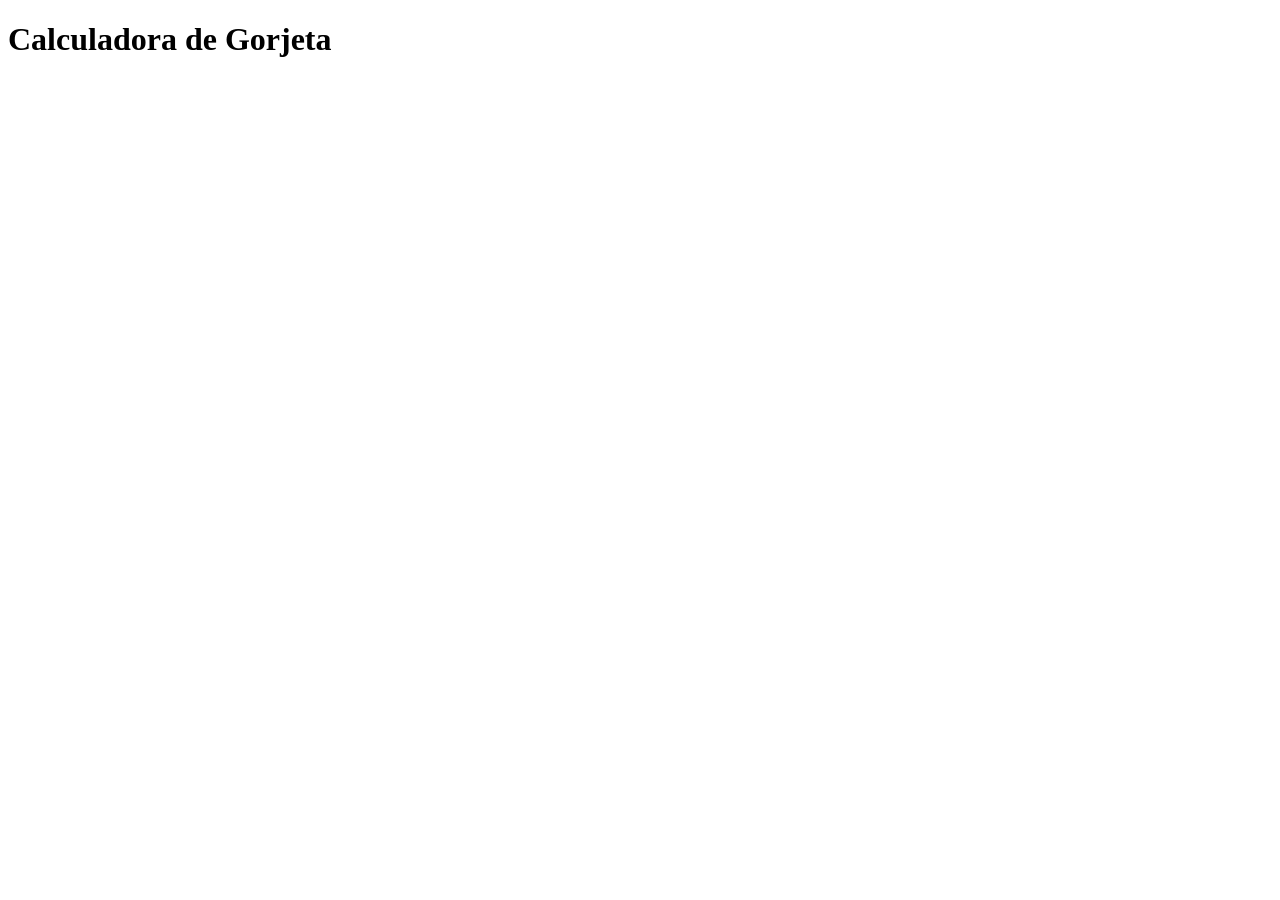
==== index.html @ b13d737b "primeiro commit do HTML" ====
<!DOCTYPE html>
<html lang="en">
<head>
    <meta charset="UTF-8">
    <meta name="viewport" content="width=device-width, initial-scale=1.0">
    <title>Calculadora de Gorjeta</title>
</head>
<body>
    <h1>Calculadora de Gorjeta</h1>
</body>
</html>
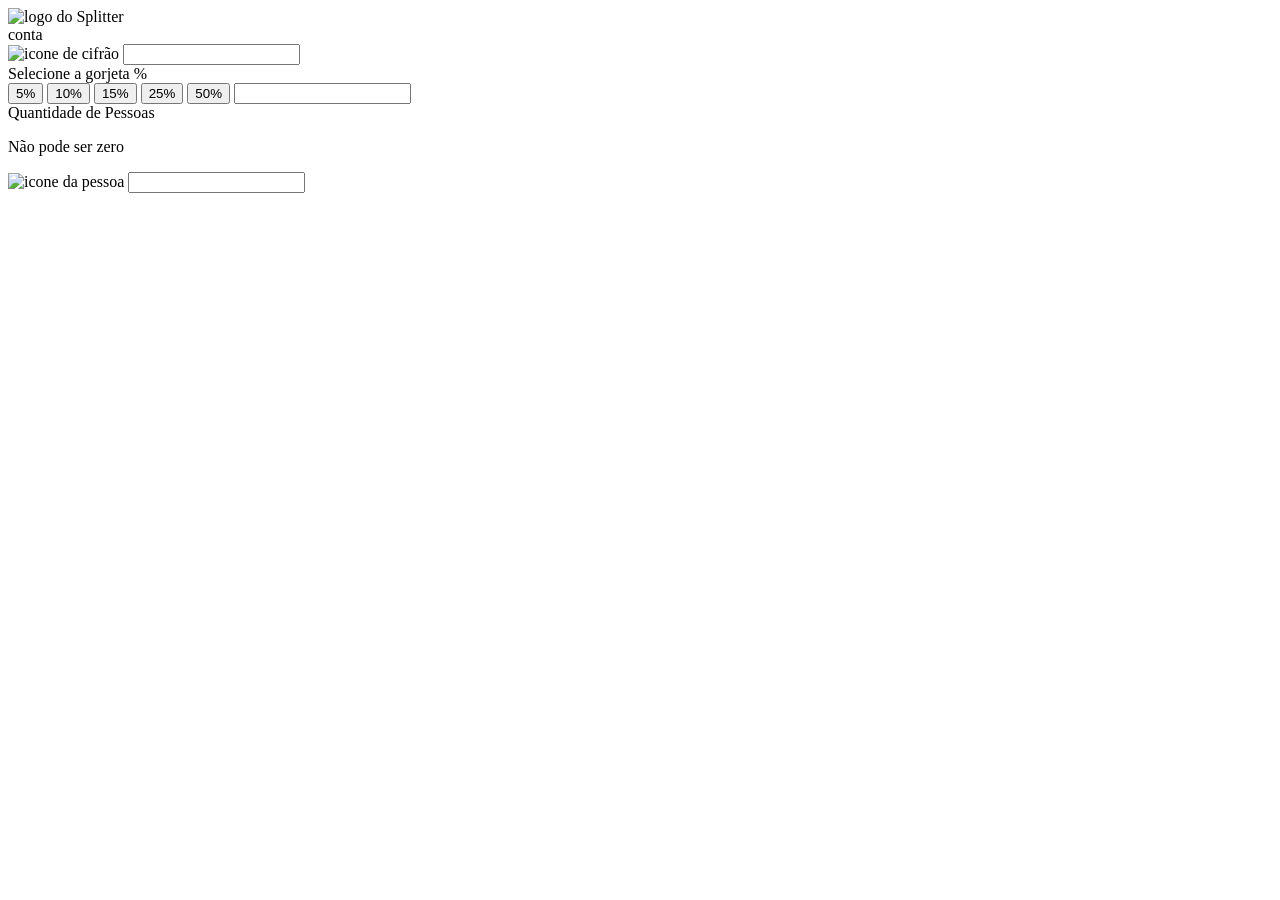
==== commit 01691ff9: "Segundo commit do HTML" ====
--- a/index.html
+++ b/index.html
@@ -6,6 +6,44 @@
     <title>Calculadora de Gorjeta</title>
 </head>
 <body>
-    <h1>Calculadora de Gorjeta</h1>
+    <header>
+        <img src="./images/logo.svg" alt="logo do Splitter">
+    </header>
+
+    <main>
+        <section class="informacoes">
+            <form action="">
+                <div class="conta">
+                    <label for="conta">conta</label>
+                    <div>
+                        <img src="./images/icon-dollar.svg" alt="icone de cifrão">
+                        <input type="number" name="conta" id="conta">
+                    </div>
+                </div>
+
+                <div class="gorjeta">
+                    <label for="outra">Selecione a gorjeta %</label>
+
+                    <div>
+                        <input type="button" value="5%">
+                        <input type="button" value="10%">
+                        <input type="button" value="15%">
+                        <input type="button" value="25%">
+                        <input type="button" value="50%">
+                        <input type="number" name="outra" id="outra">
+                    </div>
+                </div>
+
+                <div class="pessoas">
+                    <label for="conta">Quantidade de Pessoas</label>
+                    <p>Não pode ser zero</p>
+                    <div>
+                        <img src="./images/icon-person.svg" alt="icone da pessoa">
+                        <input type="number" name="conta" id="conta">
+                    </div>
+                </div>
+            </form>
+        </section>
+    </main>
 </body>
 </html>
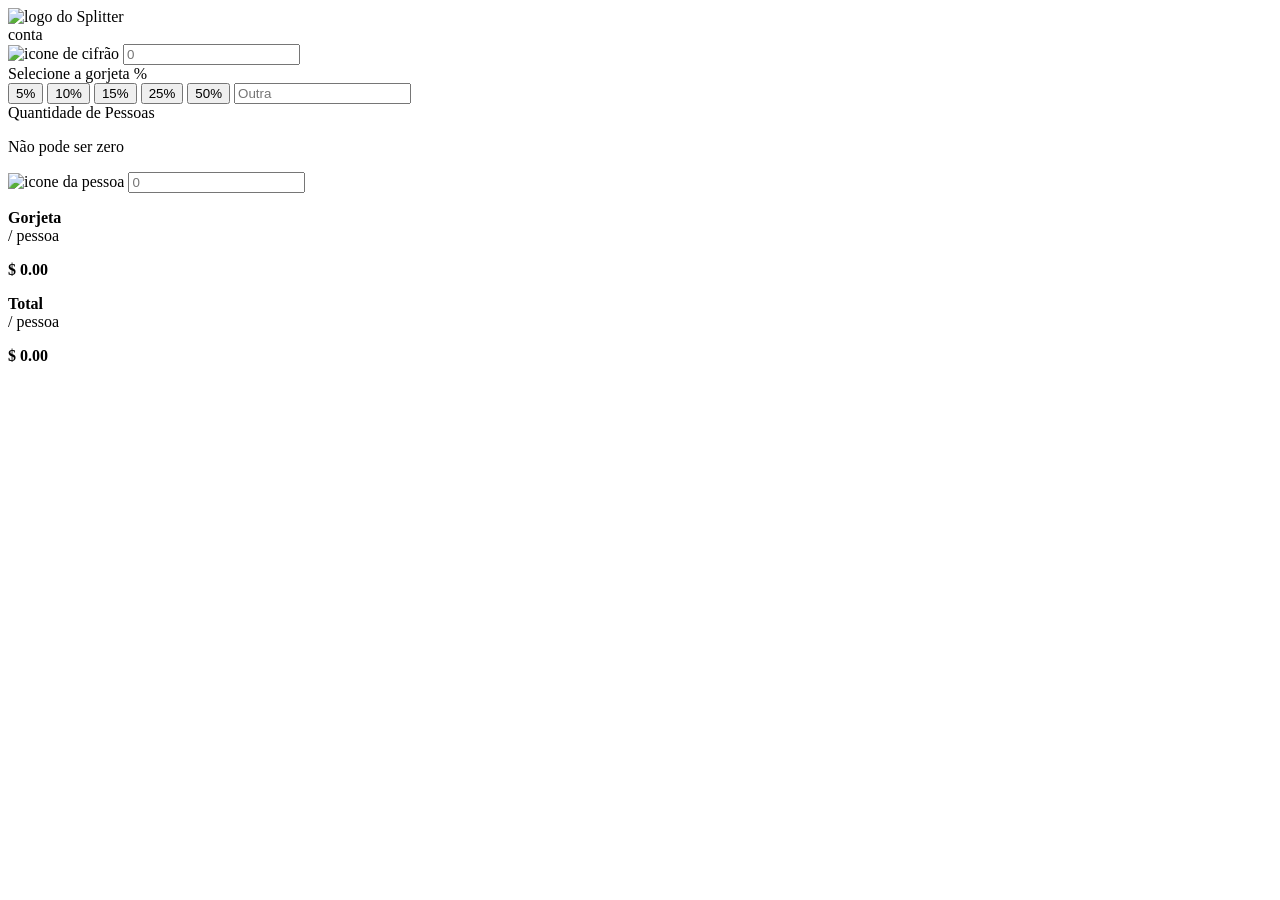
==== commit 4ed8419a: "Terceiro commit do HTML" ====
--- a/index.html
+++ b/index.html
@@ -17,7 +17,7 @@
                     <label for="conta">conta</label>
                     <div>
                         <img src="./images/icon-dollar.svg" alt="icone de cifrão">
-                        <input type="number" name="conta" id="conta">
+                        <input type="number" name="conta" id="conta" placeholder="0">
                     </div>
                 </div>
 
@@ -30,20 +30,40 @@
                         <input type="button" value="15%">
                         <input type="button" value="25%">
                         <input type="button" value="50%">
-                        <input type="number" name="outra" id="outra">
+                        <input type="number" name="outra" id="outra" placeholder="Outra">
                     </div>
                 </div>
 
                 <div class="pessoas">
-                    <label for="conta">Quantidade de Pessoas</label>
+                    <label for="pessoas">Quantidade de Pessoas</label>
                     <p>Não pode ser zero</p>
                     <div>
                         <img src="./images/icon-person.svg" alt="icone da pessoa">
-                        <input type="number" name="conta" id="conta">
+                        <input type="number" name="pessoas" id="pessoas" placeholder="0">
                     </div>
                 </div>
             </form>
         </section>
+
+        <section class="resultados">
+            <div class="gorjeta-total">
+                <p>
+                    <strong>Gorjeta</strong> <br>
+                    / pessoa
+                </p>
+
+                <strong>$ 0.00</strong>
+            </div>
+
+            <div class="total">
+                <p>
+                    <strong>Total</strong> <br>
+                    / pessoa
+                </p>
+
+                <strong>$ 0.00</strong>
+            </div>
+        </section>
     </main>
 </body>
 </html>
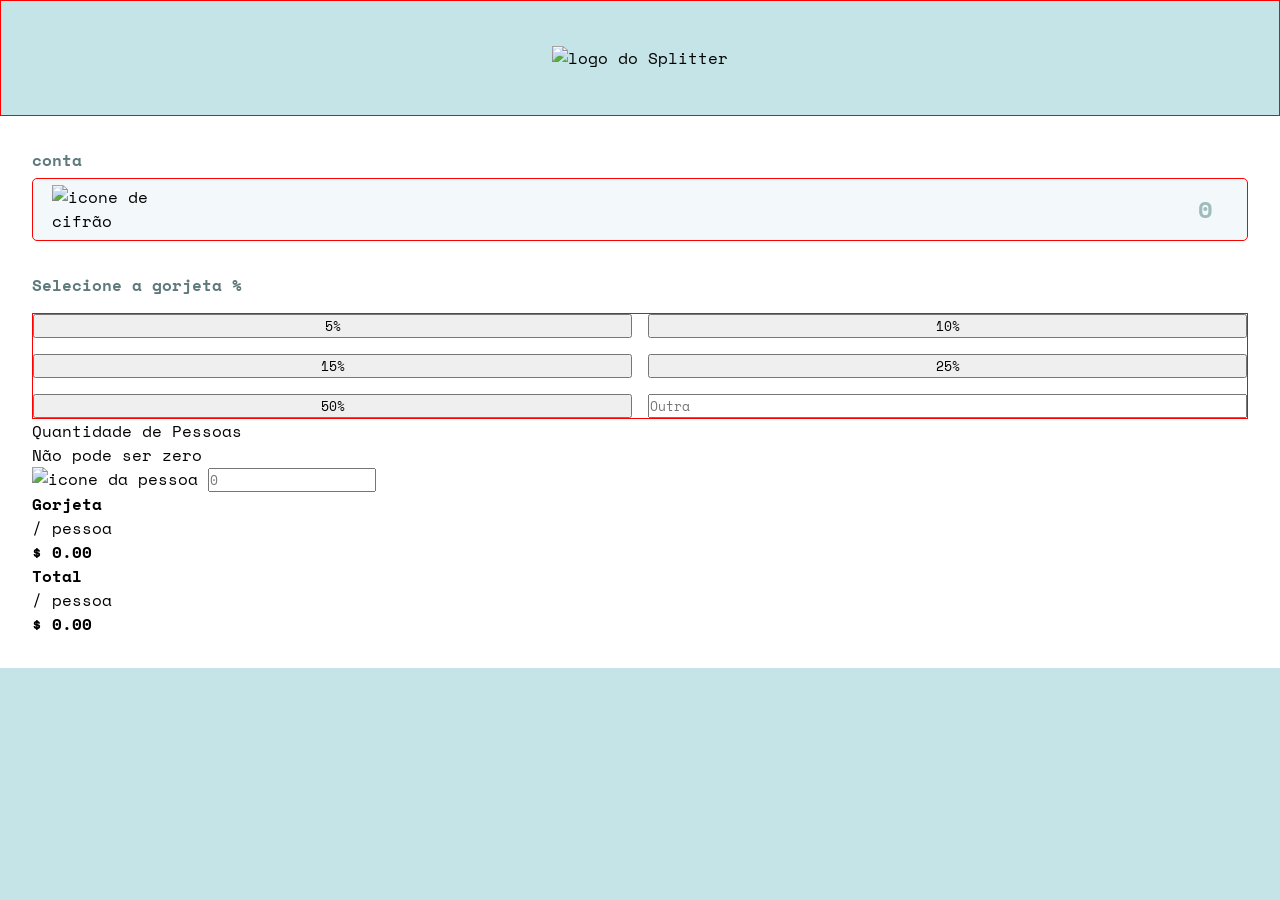
==== commit b214f881: "terceiro commit do CSS" ====
--- a/index.html
+++ b/index.html
@@ -3,6 +3,10 @@
 <head>
     <meta charset="UTF-8">
     <meta name="viewport" content="width=device-width, initial-scale=1.0">
+    <link rel="stylesheet" href="style.css">
+    <link rel="preconnect" href="https://fonts.googleapis.com">
+    <link rel="preconnect" href="https://fonts.gstatic.com" crossorigin>
+    <link href="https://fonts.googleapis.com/css2?family=Space+Mono:ital,wght@0,400;0,700;1,400;1,700&display=swap" rel="stylesheet">
     <title>Calculadora de Gorjeta</title>
 </head>
 <body>
--- a/style.css
+++ b/style.css
@@ -0,0 +1,91 @@
+* {
+    margin: 0;
+    padding: 0;
+    box-sizing: border-box;
+    font-family: "Space Mono", serif;
+}
+
+:root {
+    --green-100: #F3F9FA;
+    --green-200: #C5E4E7;
+    --green-300: #9EBBBD;
+    --green-400: #7F9D9F;
+    --green-500: #5E7A7D;
+    --green-600: #547878;
+    --green-700: #3D6666;
+    --green-800: #00474B;
+    --light-green: #26C2AE;
+    --white: #FFFFFF;
+
+
+}
+
+body {
+    background-color: var(--green-200);
+}
+
+header {
+    border: 1px solid red;
+    display: flex;
+    justify-content: center;
+    padding-block: 2.8rem;
+}
+
+main {
+    background-color: var(--white);
+    padding: 2rem;
+
+}
+
+.conta {
+    margin-bottom: 2rem;
+}
+
+.conta label,
+.gorjeta label {
+    color: var(--green-500);
+    font-weight: 700;
+}
+
+.conta div {
+    border: 1px solid red;
+    margin-top: 0.4rem;
+    background-color: var(--green-100);
+    padding: 0.4rem 1.2rem;
+    display: flex;
+    align-items: center;
+    justify-content: space-between;
+    border-radius: 0.3125rem;
+}
+
+.conta input {
+    border: none;
+    text-align: right;
+    width: 100%;
+    background: none;
+    font-size: 1.5rem;
+    font-weight: 700;
+    color: var(--green-800);
+    outline: none;
+}
+
+.conta input::placeholder {
+    color: var(--green-300);
+}
+
+.conta:has(input:focus) div {
+    outline: 2px solid var(--light-green);
+}
+
+.gorjeta div {
+    border: 1px solid red;
+    margin-top: 1rem;
+
+    display: grid;
+    grid-template-columns: 1fr 1fr;
+    gap: 1rem;
+}
+
+.gorjeta #outra {
+    width: 100%;
+}
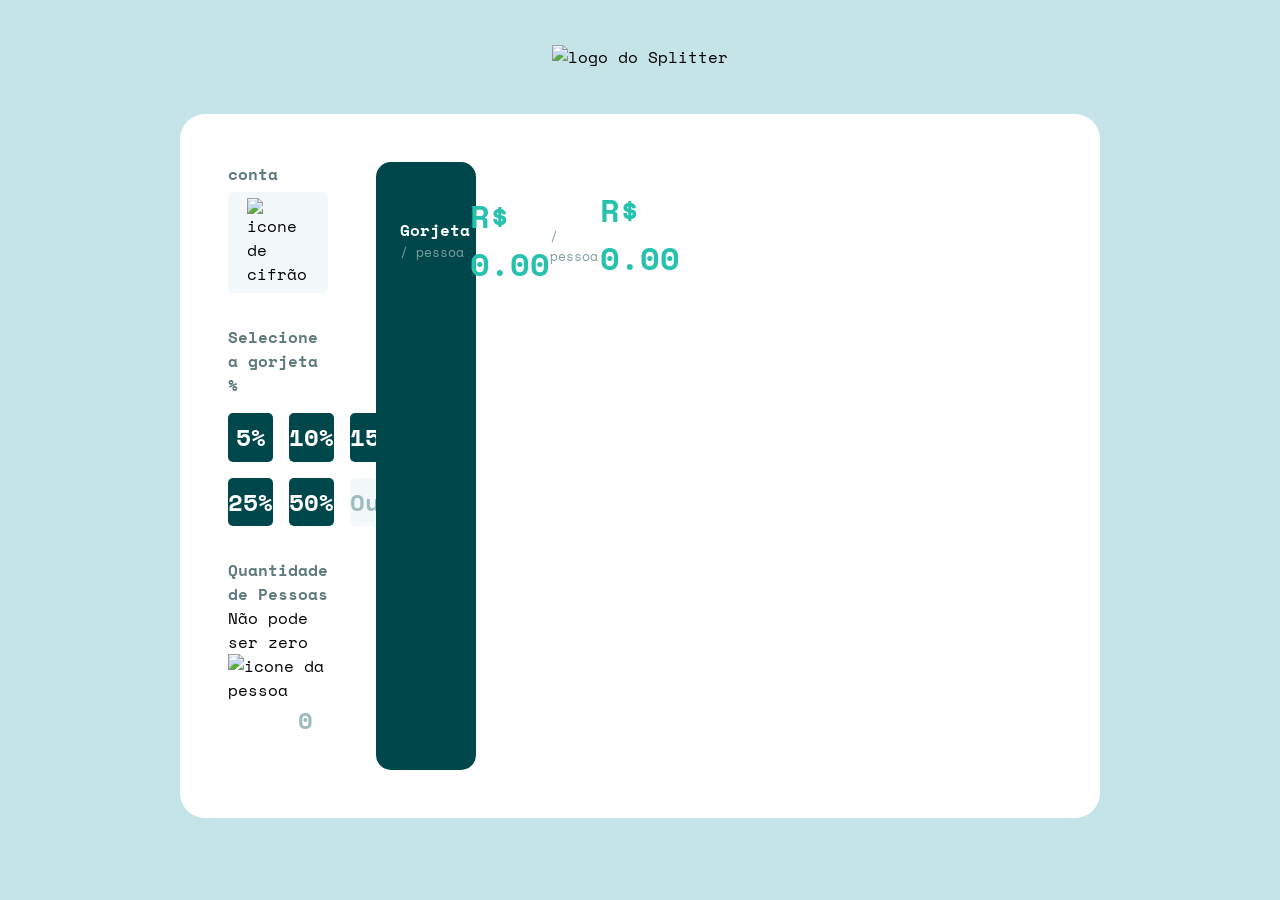
==== commit cfe2ae34: "quinto commit do HTML e setimo commit do CSS" ====
--- a/index.html
+++ b/index.html
@@ -50,13 +50,14 @@
         </section>
 
         <section class="resultados">
-            <div class="gorjeta-total">
+            <div>
+                <div class="gorjeta-total">
                 <p>
                     <strong>Gorjeta</strong> <br>
                     / pessoa
                 </p>
 
-                <strong>$ 0.00</strong>
+                <strong>R$ 0.00</strong>
             </div>
 
             <div class="total">
@@ -65,7 +66,8 @@
                     / pessoa
                 </p>
 
-                <strong>$ 0.00</strong>
+                <strong>R$ 0.00</strong>
+            </div>
             </div>
         </section>
     </main>
--- a/style.css
+++ b/style.css
@@ -25,7 +25,6 @@
 }
 
 header {
-    border: 1px solid red;
     display: flex;
     justify-content: center;
     padding-block: 2.8rem;
@@ -34,21 +33,23 @@
 main {
     background-color: var(--white);
     padding: 2rem;
-
+    border-radius: 1.5625rem 1.5625rem 0 0;
 }
 
-.conta {
+.conta,
+.gorjeta,
+.pessoas {
     margin-bottom: 2rem;
 }
 
 .conta label,
-.gorjeta label {
+.gorjeta label,
+.pessoas label {
     color: var(--green-500);
     font-weight: 700;
 }
 
 .conta div {
-    border: 1px solid red;
     margin-top: 0.4rem;
     background-color: var(--green-100);
     padding: 0.4rem 1.2rem;
@@ -58,7 +59,8 @@
     border-radius: 0.3125rem;
 }
 
-.conta input {
+.conta input,
+.pessoas input {
     border: none;
     text-align: right;
     width: 100%;
@@ -69,16 +71,17 @@
     outline: none;
 }
 
-.conta input::placeholder {
+.conta input::placeholder,
+.pessoas input::placeholder {
     color: var(--green-300);
 }
 
-.conta:has(input:focus) div {
+.conta:has(input:focus) div,
+.pessoas:has(input:focus) div {
     outline: 2px solid var(--light-green);
 }
 
 .gorjeta div {
-    border: 1px solid red;
     margin-top: 1rem;
 
     display: grid;
@@ -86,6 +89,94 @@
     gap: 1rem;
 }
 
+.gorjeta input {
+    font-size: 1.5rem;
+    font-weight: 700;
+    border: none;
+    text-align: center;
+    outline: none;
+    padding-block: 0.4rem;
+    border-radius: 0.3125rem;
+    background-color: var(--green-800);
+    color: var(--white);
+}
+
 .gorjeta #outra {
     width: 100%;
+    background-color: var(--green-100);
+    color: var(--green-800);
+}
+
+.gorjeta #outra::placeholder {
+    color: var(--green-300);
+}
+
+.pessoas #erro {
+    display: none;
+}
+
+.resultados {
+    background-color: var(--green-800);
+    border-radius: 0.9375rem;
+    padding: 1.5rem;
+}
+
+.resultados div {
+    display: flex;
+    justify-content: space-between;
+    align-items: center;
+}
+
+.resultados p {
+    color: var(--green-400);
+    font-size: 0.8125rem;
+}
+
+.resultados p strong {
+    color: var(--white);
+    font-size: 1rem;
+}
+
+.resultados div > strong {
+    color: var(--light-green);
+    font-size: 2rem;
+}
+
+.resultados .gorjeta-total {
+    margin-bottom: 1.25rem;
+}
+
+.resultados .total {
+    margin-bottom: 2rem;
+}
+
+.resultados button {
+    width: 100%;
+    background: var(--light-green);
+    border-radius: none;
+    border-radius: 0.3125rem;
+    color: var(--green-800);
+    font-weight: 700;
+    text-transform: uppercase;
+    font-size: 1.25rem;
+    padding-block: 0.5rem;
+}
+
+@media(min-width: 920px) {
+    main{
+        display: flex;
+        gap: 3rem;
+        padding: 3rem;
+        border-radius: 1.5625rem;
+        max-width: 57.5rem;
+        margin-inline: auto;
+    }
+
+    main section {
+        width: 100px;
+    }
+
+    .gorjeta div {
+        grid-template-columns: 1fr 1fr 1fr;
+    }
 }
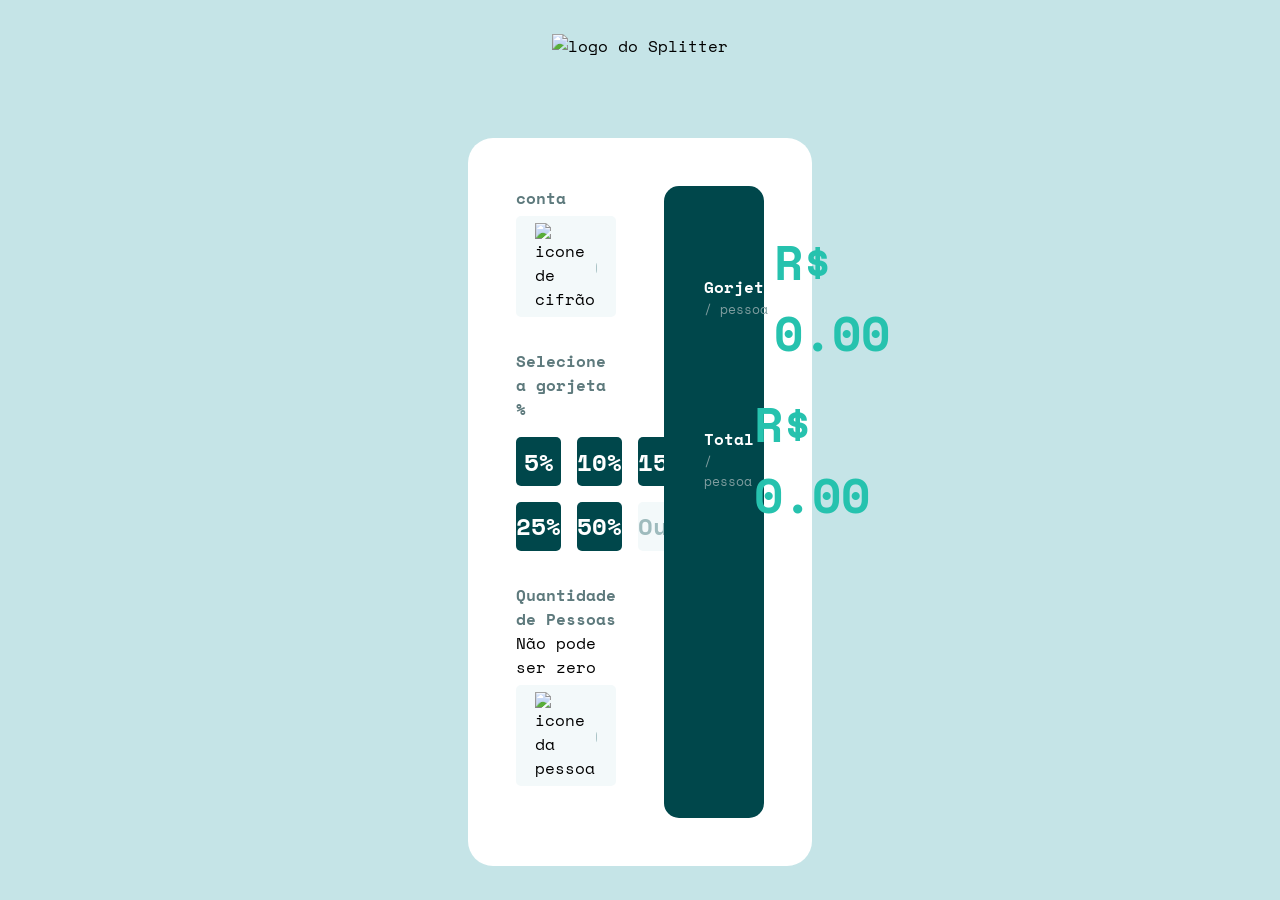
==== commit cc624b66: "setimo commit do HTML e primeiro commit do JS" ====
--- a/index.html
+++ b/index.html
@@ -7,6 +7,7 @@
     <link rel="preconnect" href="https://fonts.googleapis.com">
     <link rel="preconnect" href="https://fonts.gstatic.com" crossorigin>
     <link href="https://fonts.googleapis.com/css2?family=Space+Mono:ital,wght@0,400;0,700;1,400;1,700&display=swap" rel="stylesheet">
+    <script src="./script.js" defer></script>
     <title>Calculadora de Gorjeta</title>
 </head>
 <body>
@@ -39,9 +40,11 @@
                 </div>
 
                 <div class="pessoas">
-                    <label for="pessoas">Quantidade de Pessoas</label>
+                    <div clas="texto">
+                        <label for="pessoas">Quantidade de Pessoas</label>
                     <p>Não pode ser zero</p>
-                    <div>
+                    </div>
+                    <div class="input-box">
                         <img src="./images/icon-person.svg" alt="icone da pessoa">
                         <input type="number" name="pessoas" id="pessoas" placeholder="0">
                     </div>
--- a/style.css
+++ b/style.css
@@ -16,6 +16,7 @@
     --green-800: #00474B;
     --light-green: #26C2AE;
     --white: #FFFFFF;
+    --green-hover: #9FE8DF;
 
 
 }
@@ -49,7 +50,8 @@
     font-weight: 700;
 }
 
-.conta div {
+.conta div,
+.pessoas .input-box {
     margin-top: 0.4rem;
     background-color: var(--green-100);
     padding: 0.4rem 1.2rem;
@@ -77,8 +79,13 @@
 }
 
 .conta:has(input:focus) div,
-.pessoas:has(input:focus) div {
+.conta:has(input:focus) div,
+.pessoas:has(input:focus) .input-box,
+.pessoas:has(input:focus) .input-box,
+.gorjeta #outra:focus,
+.gorjeta #outra:hover {
     outline: 2px solid var(--light-green);
+    cursor: pointer;
 }
 
 .gorjeta div {
@@ -101,6 +108,12 @@
     color: var(--white);
 }
 
+.gorjeta input[type="button"]:hover,
+.resultados button:hover {
+    background-color: var(--green-hover);
+    cursor: pointer;
+}
+
 .gorjeta #outra {
     width: 100%;
     background-color: var(--green-100);
@@ -111,8 +124,12 @@
     color: var(--green-300);
 }
 
+.pessoas .texto {
+    display: flex;
+}
+
 .pessoas #erro {
-    display: none;
+    font-size: 0.75rem;
 }
 
 .resultados {
@@ -121,7 +138,7 @@
     padding: 1.5rem;
 }
 
-.resultados div {
+.resultados div div {
     display: flex;
     justify-content: space-between;
     align-items: center;
@@ -139,7 +156,7 @@
 
 .resultados div > strong {
     color: var(--light-green);
-    font-size: 2rem;
+    font-size: 3rem;
 }
 
 .resultados .gorjeta-total {
@@ -162,7 +179,25 @@
     padding-block: 0.5rem;
 }
 
+.conta input::-webkit-inner-spin-button,
+.pessoas input::-webkit-inner-spin-button,
+.gorjeta #outra::-webkit-inner-spin-button {
+    display: none;
+}
+
 @media(min-width: 920px) {
+    body {
+        display: flex;
+        flex-direction: column;
+        min-height: 100svh;
+        justify-content: center;
+        gap: 5rem;
+    }
+    
+    header {
+        padding: 0;
+    }
+
     main{
         display: flex;
         gap: 3rem;
@@ -179,4 +214,17 @@
     .gorjeta div {
         grid-template-columns: 1fr 1fr 1fr;
     }
+
+    .resultados {
+        display: flex;
+        flex-direction: column;
+        justify-content: space-between;
+
+        padding: 2.5rem;
+    }
+
+    .resultados div > strong {
+        font-size: 3rem;
+    }
+    
 }
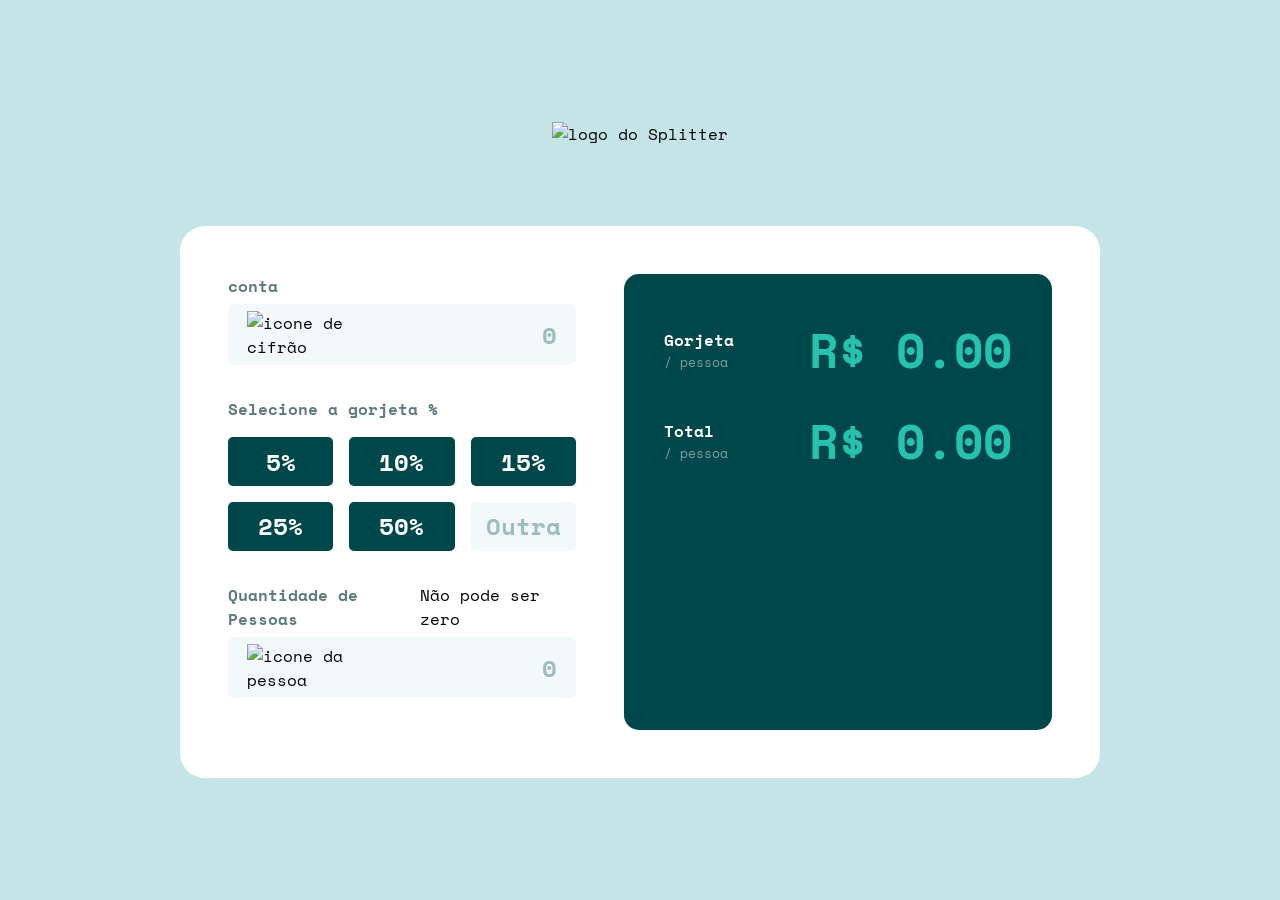
==== commit 348b9800: "correções de bugs e projeto finalizado!" ====
--- a/index.html
+++ b/index.html
@@ -40,7 +40,7 @@
                 </div>
 
                 <div class="pessoas">
-                    <div clas="texto">
+                    <div class="texto">
                         <label for="pessoas">Quantidade de Pessoas</label>
                     <p>Não pode ser zero</p>
                     </div>
--- a/style.css
+++ b/style.css
@@ -17,6 +17,7 @@
     --light-green: #26C2AE;
     --white: #FFFFFF;
     --green-hover: #9FE8DF;
+    --danger: #E17457;
 
 
 }
@@ -108,6 +109,11 @@
     color: var(--white);
 }
 
+.gorjeta .botao-ativo{
+    background-color: var(--light-green);
+    color: var(--green-800);
+}
+
 .gorjeta input[type="button"]:hover,
 .resultados button:hover {
     background-color: var(--green-hover);
@@ -126,10 +132,19 @@
 
 .pessoas .texto {
     display: flex;
+    align-items: center;
+    justify-content: space-between;
+}
+
+.pessoas #erro-div {
+    outline: 2px solid var(--danger);
 }
 
 .pessoas #erro {
     font-size: 0.75rem;
+    color: var(--danger);
+    font-weight: 700;
+    display: none;
 }
 
 .resultados {
@@ -208,7 +223,7 @@
     }
 
     main section {
-        width: 100px;
+        flex: 1;
     }
 
     .gorjeta div {
